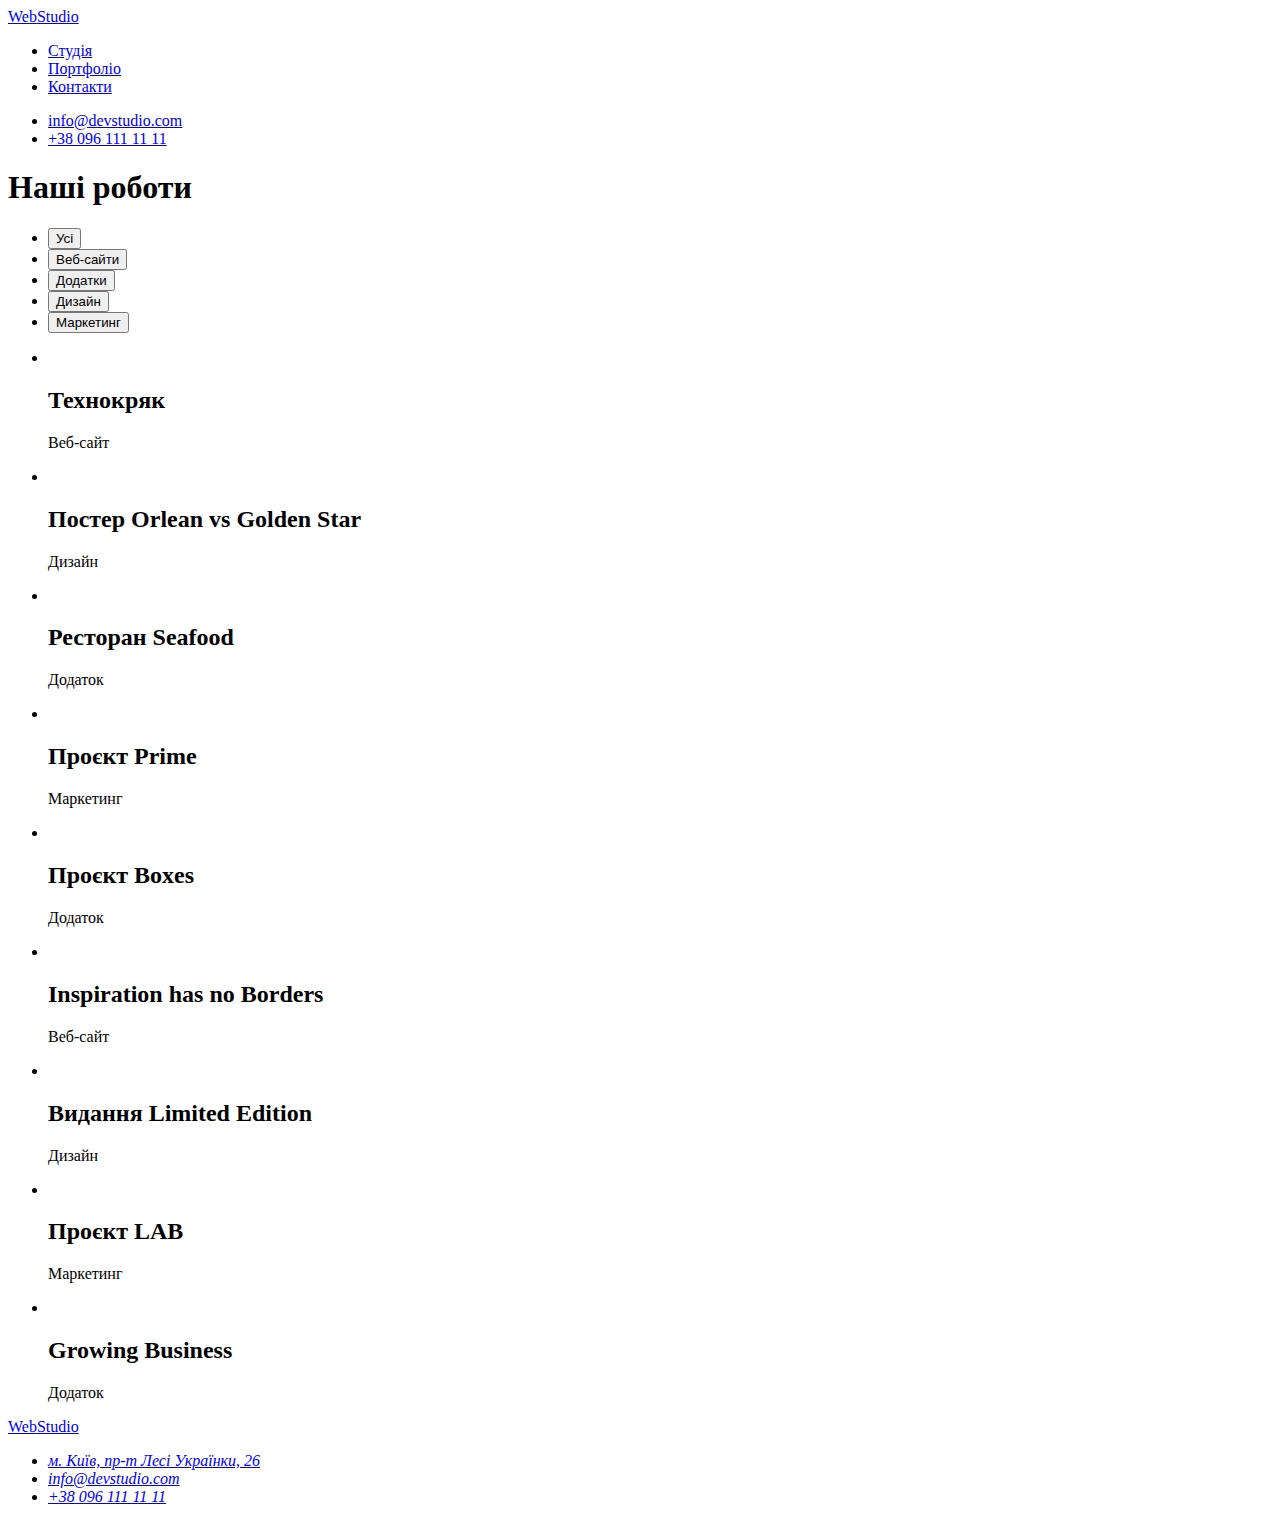
==== portfolio.html @ 21c14bce "вёрстка портфолио" ====
<!DOCTYPE html>
<html lang="en">
  <head>
    <meta charset="UTF-8" />
    <meta http-equiv="X-UA-Compatible" content="IE=edge" />
    <meta name="viewport" content="width=device-width, initial-scale=1.0" />
    <title>Document</title>
  </head>
  <body>
    <header>
      <nav>
        <a href="./index.html"><span lang="en">Web</span>Studio</a>
        <ul>
          <li><a href="./index.html">Студія</a></li>
          <li><a href="#">Портфоліо</a></li>
          <li><a href="#">Контакти</a></li>
        </ul>
      </nav>
      <ul>
        <li><a href="mailto:info@devstudio.com">info@devstudio.com</a></li>
        <li><a href="tel:+380961111111">+38 096 111 11 11</a></li>
      </ul>
    </header>
    <main>
      <section>
        <!--Скрити H1 за допомогою css-->
        <h1>Наші роботи</h1>
        <ul>
          <li><button type="button">Усі</button></li>
          <li><button type="button">Веб-сайти</button></li>
          <li><button type="button">Додатки</button></li>
          <li><button type="button">Дизайн</button></li>
          <li><button type="button">Маркетинг</button></li>
        </ul>
        <ul>
          <li>
            <img src="" alt="" />
            <h2>Технокряк</h2>
            <p>Веб-сайт</p>
          </li>
          <li>
            <img src="" alt="" />
            <h2>Постер <span lang="en">Orlean vs Golden Star</span></h2>
            <p>Дизайн</p>
          </li>
          <li>
            <img src="" alt="" />
            <h2>Ресторан <span lang="en">Seafood</span></h2>
            <p>Додаток</p>
          </li>
          <li>
            <img src="" alt="" />
            <h2>Проєкт <span lang="en">Prime</span></h2>
            <p>Маркетинг</p>
          </li>
          <li>
            <img src="" alt="" />
            <h2>Проєкт <span lang="en">Boxes</span></h2>
            <p>Додаток</p>
          </li>
          <li>
            <img src="" alt="" />
            <h2><span lang="en">Inspiration has no Borders</span></h2>
            <p>Веб-сайт</p>
          </li>
          <li>
            <img src="" alt="" />
            <h2>Видання <span lang="en">Limited Edition</span></h2>
            <p>Дизайн</p>
          </li>
          <li>
            <img src="" alt="" />
            <h2>Проєкт <span lang="en">LAB</span></h2>
            <p>Маркетинг</p>
          </li>
          <li>
            <img src="" alt="" />
            <h2><span lang="en">Growing Business</span></h2>
            <p>Додаток</p>
          </li>
        </ul>
      </section>
    </main>
    <footer>
      <a href="./index.html"><span>Web</span>Studio</a>
      <address>
        <ul>
          <li>
            <a
              href="https://goo.gl/maps/CPtrU1FHBa2aNyZL9"
              target="_blank"
              rel="noopener nofollow noreferrer"
              >м. Київ, пр-т Лесі Українки, 26</a
            >
          </li>
          <li><a href="mailto:info@devstudio.com">info@devstudio.com</a></li>
          <li><a href="tel:+380961111111">+38 096 111 11 11</a></li>
        </ul>
      </address>
    </footer>
  </body>
</html>
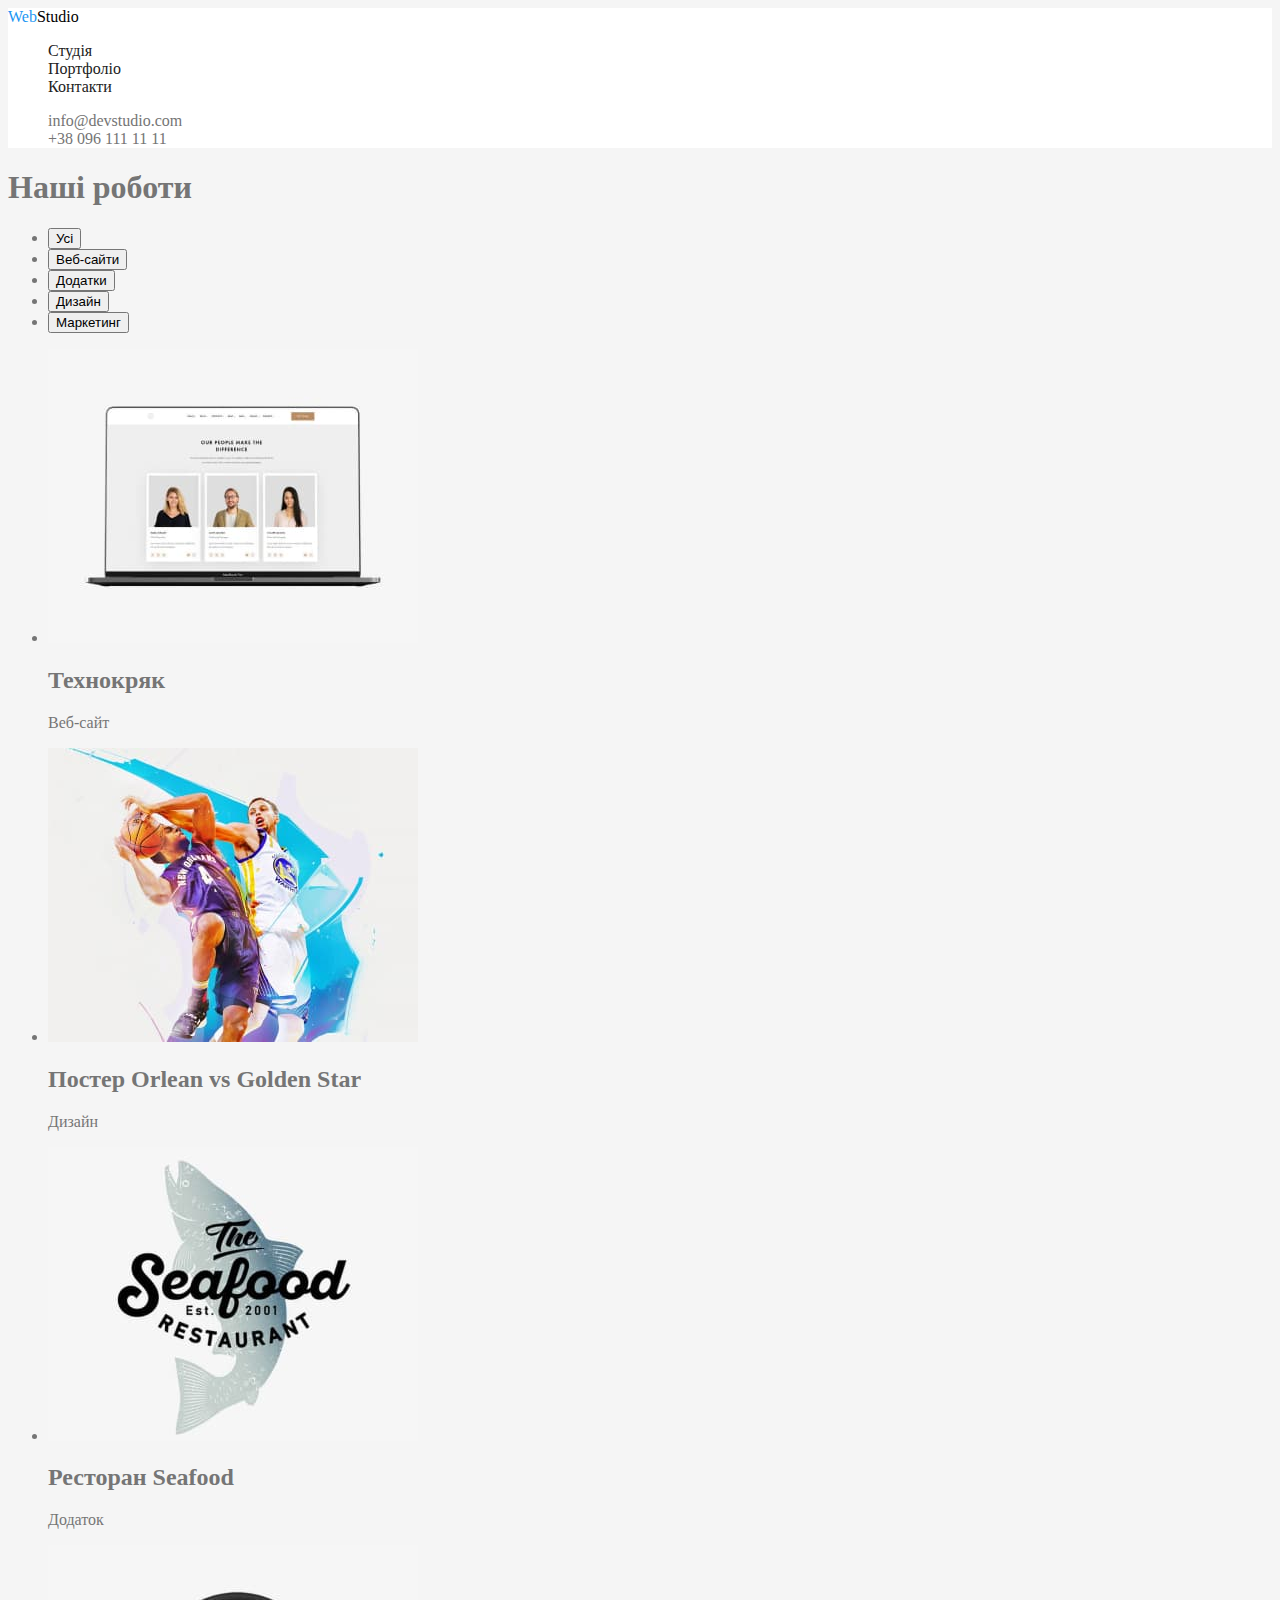
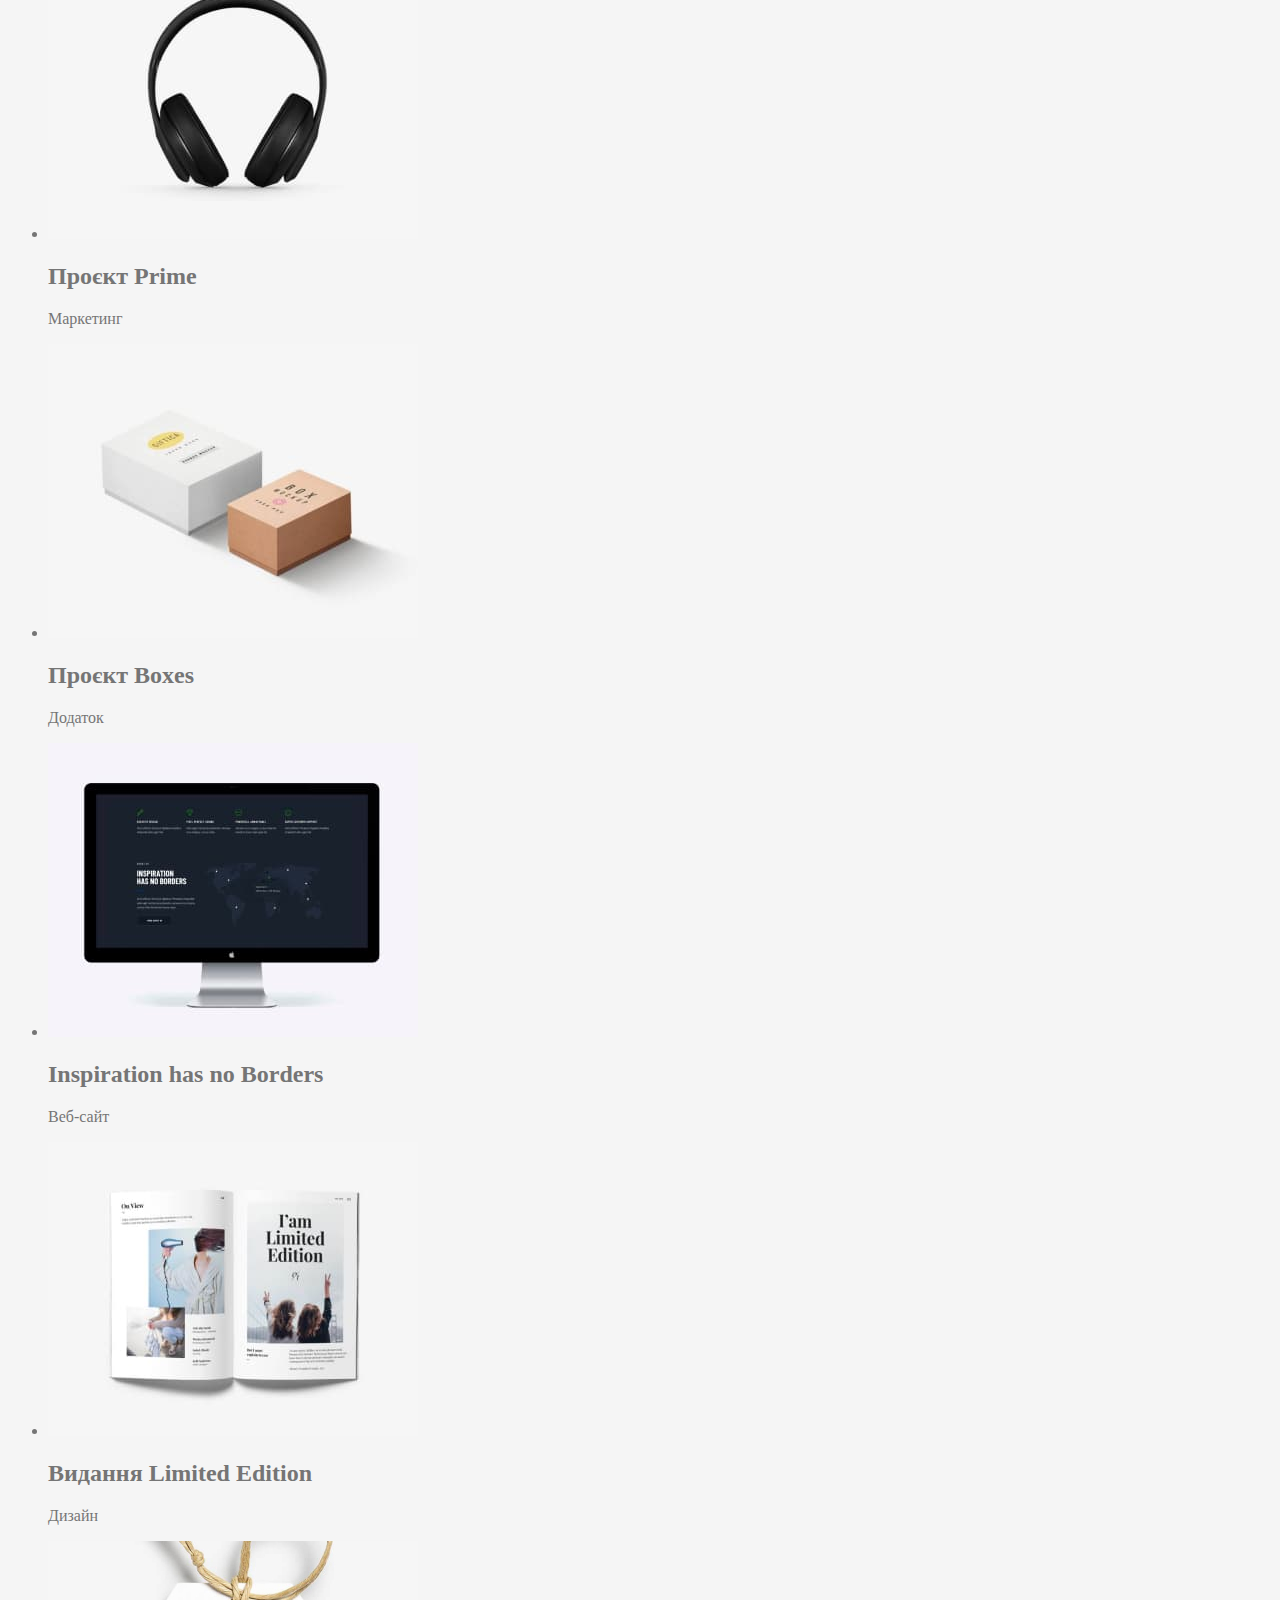
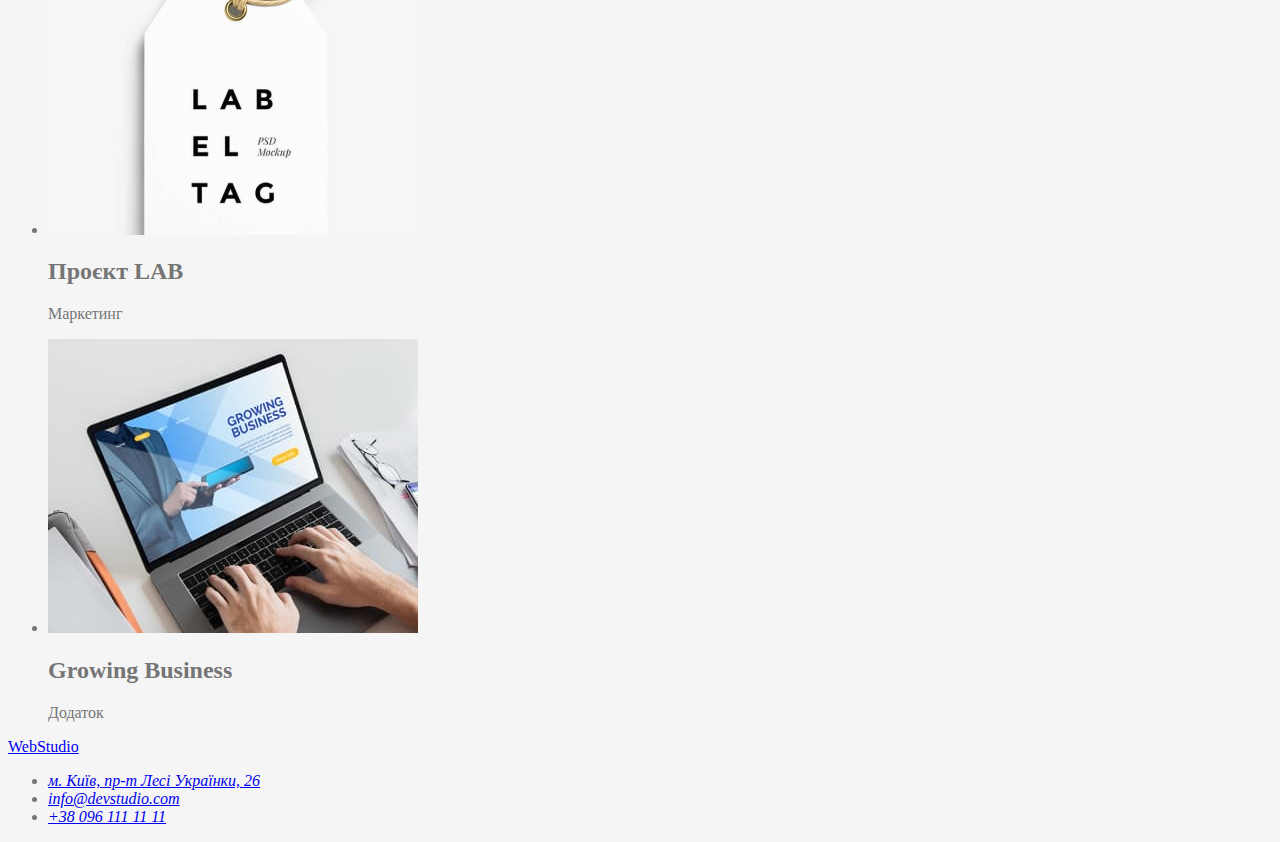
==== commit e4fca6ce: "добавление цвета в Header" ====
--- a/portfolio.html
+++ b/portfolio.html
@@ -4,19 +4,20 @@
     <meta charset="UTF-8" />
     <meta http-equiv="X-UA-Compatible" content="IE=edge" />
     <meta name="viewport" content="width=device-width, initial-scale=1.0" />
-    <title>Document</title>
+    <title>Portfolio</title>
+    <link rel="stylesheet" href="./css/styles.css" />
   </head>
   <body>
-    <header>
+    <header class="header-page">
       <nav>
-        <a href="./index.html"><span lang="en">Web</span>Studio</a>
-        <ul>
+        <a href="./index.html" class="logo"><span lang="en">Web</span>Studio</a>
+        <ul class="site-nav">
           <li><a href="./index.html">Студія</a></li>
           <li><a href="#">Портфоліо</a></li>
           <li><a href="#">Контакти</a></li>
         </ul>
       </nav>
-      <ul>
+      <ul class="contact">
         <li><a href="mailto:info@devstudio.com">info@devstudio.com</a></li>
         <li><a href="tel:+380961111111">+38 096 111 11 11</a></li>
       </ul>
@@ -34,47 +35,62 @@
         </ul>
         <ul>
           <li>
-            <img src="" alt="" />
+            <img
+              src="./images/laptop.jpg"
+              alt="Ноутбук з командою на екрані"
+              width="370"
+              height="294"
+            />
             <h2>Технокряк</h2>
             <p>Веб-сайт</p>
           </li>
           <li>
-            <img src="" alt="" />
+            <img
+              src="./images/basketball.jpg"
+              alt="два байскетболіста в стрибку"
+              width="370"
+              height="294"
+            />
             <h2>Постер <span lang="en">Orlean vs Golden Star</span></h2>
             <p>Дизайн</p>
           </li>
           <li>
-            <img src="" alt="" />
+            <img src="./images/fish.jpg" alt="логотип рибного ресторану" width="370" height="294" />
             <h2>Ресторан <span lang="en">Seafood</span></h2>
             <p>Додаток</p>
           </li>
           <li>
-            <img src="" alt="" />
+            <img src="./images/headphones.jpg" alt="навушники" width="370" height="294" />
             <h2>Проєкт <span lang="en">Prime</span></h2>
             <p>Маркетинг</p>
           </li>
           <li>
-            <img src="" alt="" />
+            <img src="./images/box.jpg" alt="дві коробки" width="370" height="294" />
             <h2>Проєкт <span lang="en">Boxes</span></h2>
             <p>Додаток</p>
           </li>
           <li>
-            <img src="" alt="" />
+            <img src="./images/monitor.jpg" alt="монітор з відкритим проектом" />
             <h2><span lang="en">Inspiration has no Borders</span></h2>
             <p>Веб-сайт</p>
           </li>
           <li>
-            <img src="" alt="" />
+            <img src="./images/magazine.jpg" alt="журнал" width="370" height="294" />
             <h2>Видання <span lang="en">Limited Edition</span></h2>
             <p>Дизайн</p>
           </li>
           <li>
-            <img src="" alt="" />
+            <img src="./images/tag.jpg" alt="етикетка" width="370" height="294" />
             <h2>Проєкт <span lang="en">LAB</span></h2>
             <p>Маркетинг</p>
           </li>
           <li>
-            <img src="" alt="" />
+            <img
+              src="./images/hand.jpg"
+              alt="дві руки на клавіатурі ноутбука"
+              width="370"
+              height="294"
+            />
             <h2><span lang="en">Growing Business</span></h2>
             <p>Додаток</p>
           </li>
--- a/css/styles.css
+++ b/css/styles.css
@@ -0,0 +1,55 @@
+:root {
+    --primary-text-color: #757575;
+    --title-text-color: #212121;
+    --adress-text-color: rgba(255, 255, 255, 0.6);
+    --accent-color: #2196F3;
+    --white-color: #FFFFFF;
+    --primary-bgr-color: #F5F5F5;
+    --dark-bgr-color: #2F303A;
+    --ligth-brg-color: #F5F4FA;
+    --logo-text: #000000;
+}
+
+body{
+    color: var(--primary-text-color);
+
+    background-color: var(--primary-bgr-color);
+  
+}
+
+/*Header*/
+
+.header-page {
+    
+    background-color: var(--white-color);
+    
+}
+
+.logo{
+    color: var(--logo-text);
+    text-decoration: none;
+}
+
+.logo>span{
+    color: var(--accent-color);
+}
+
+.site-nav>li, .contact>li {
+    list-style-type: none;
+}
+.site-nav a {
+    text-decoration: none;
+    color: var(--title-text-color);
+}
+
+.contact a{
+    text-decoration: none;
+    color: var(--primary-text-color);
+}
+
+.site-nav a:hover,
+.site-nav a:focus,
+.contact a:hover,
+.contact a:focus {
+    color: var(--accent-color);
+}
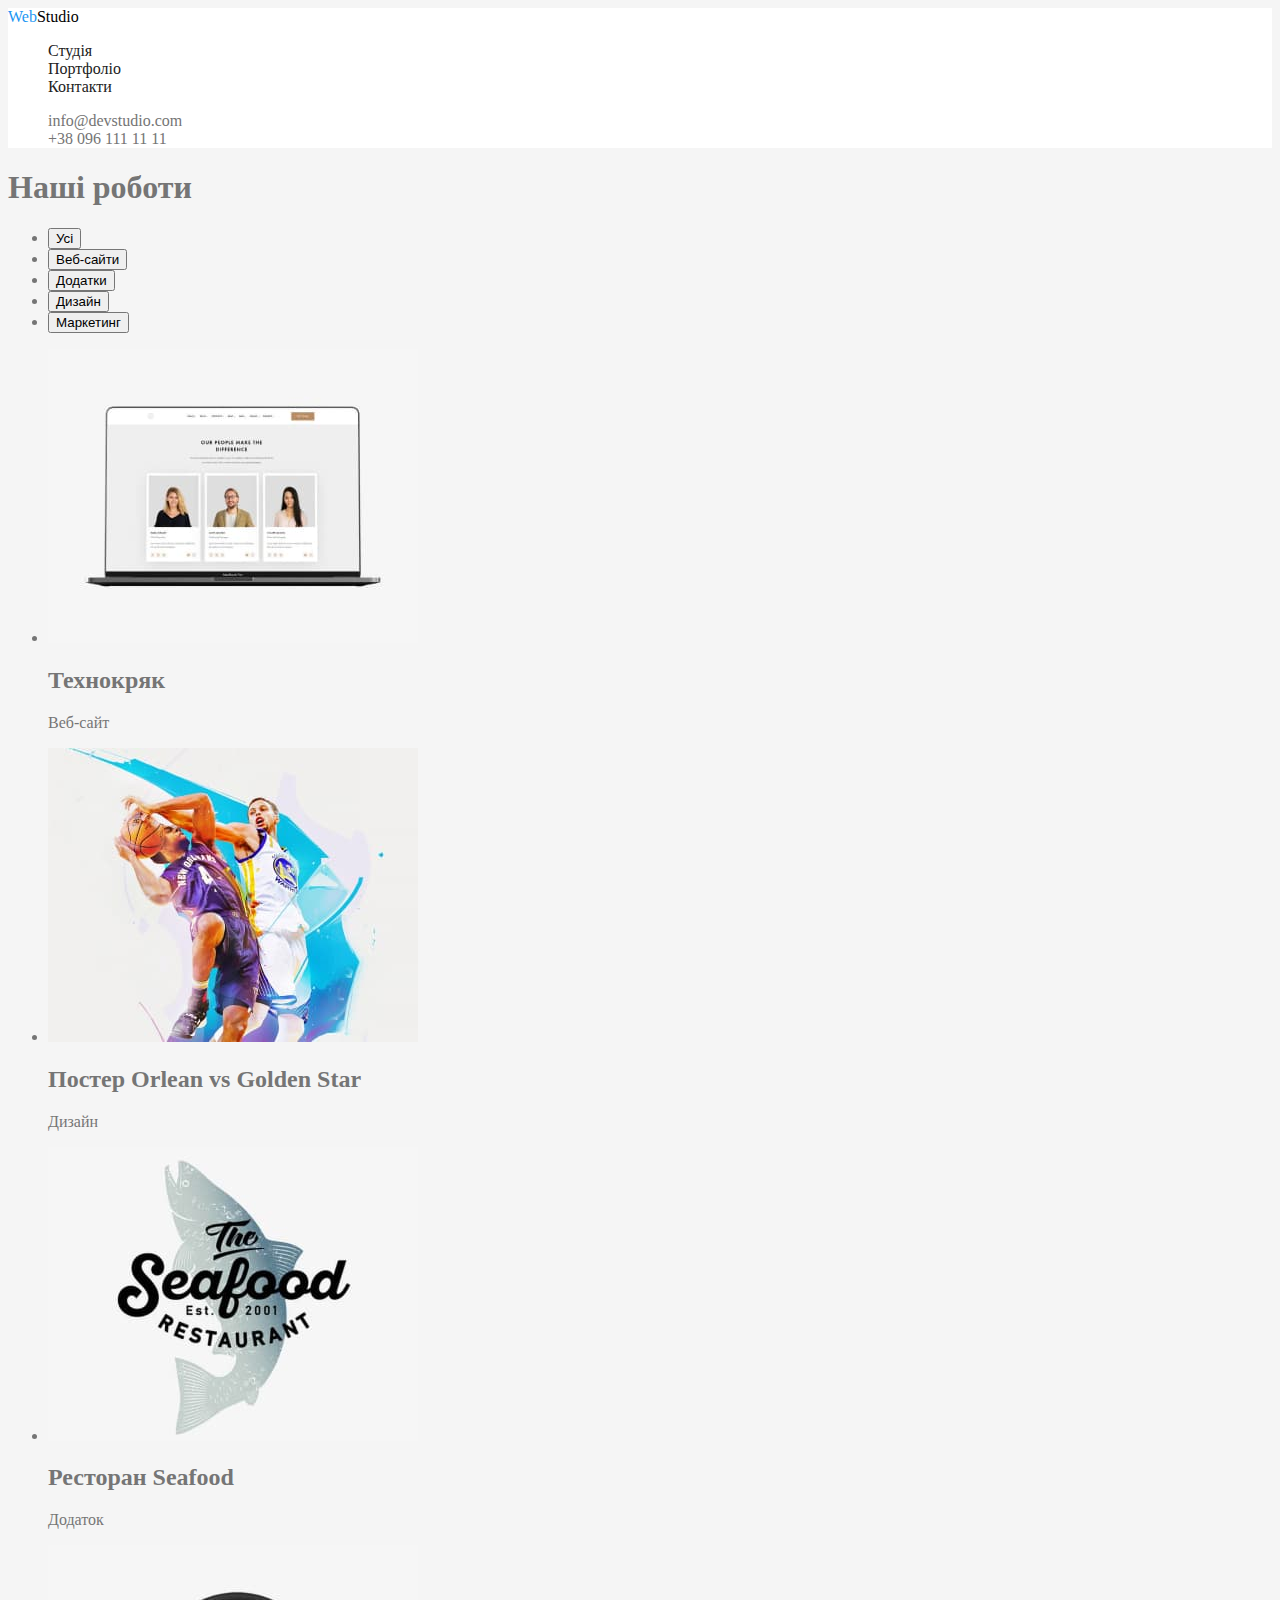
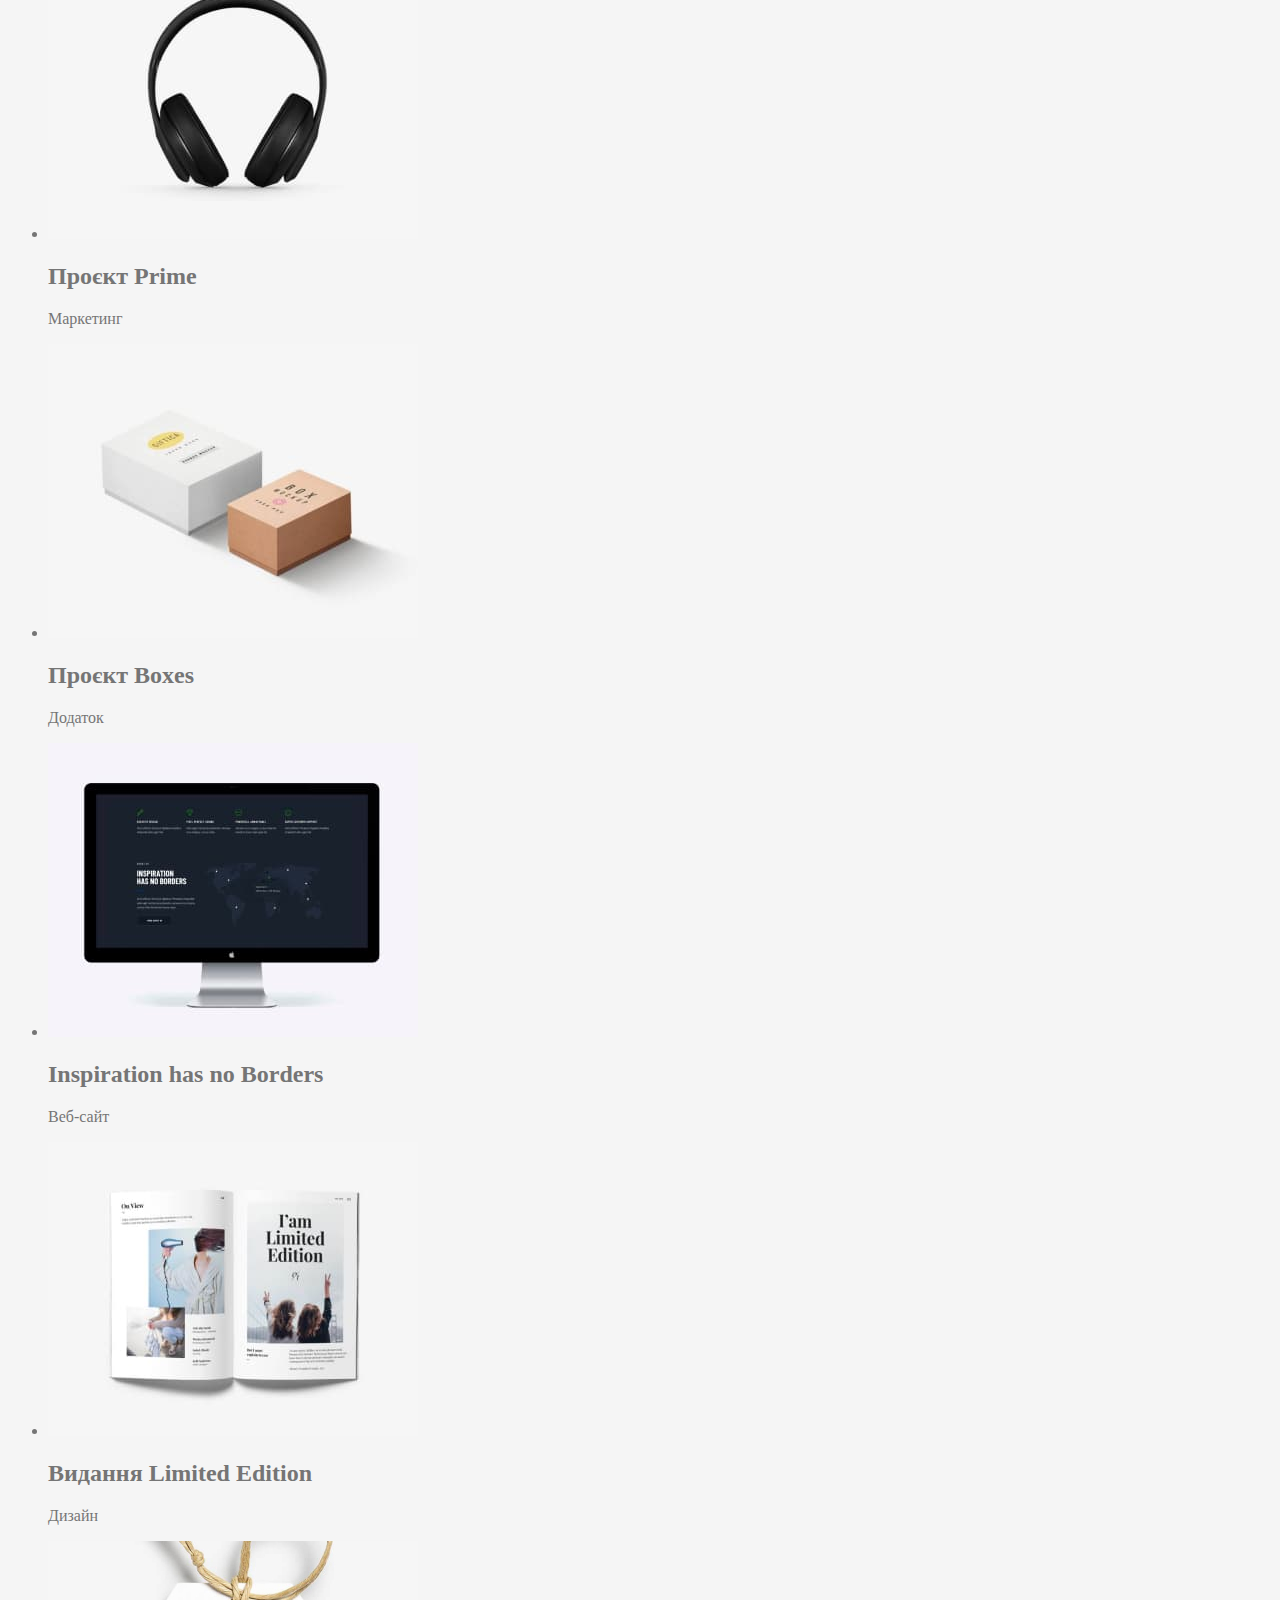
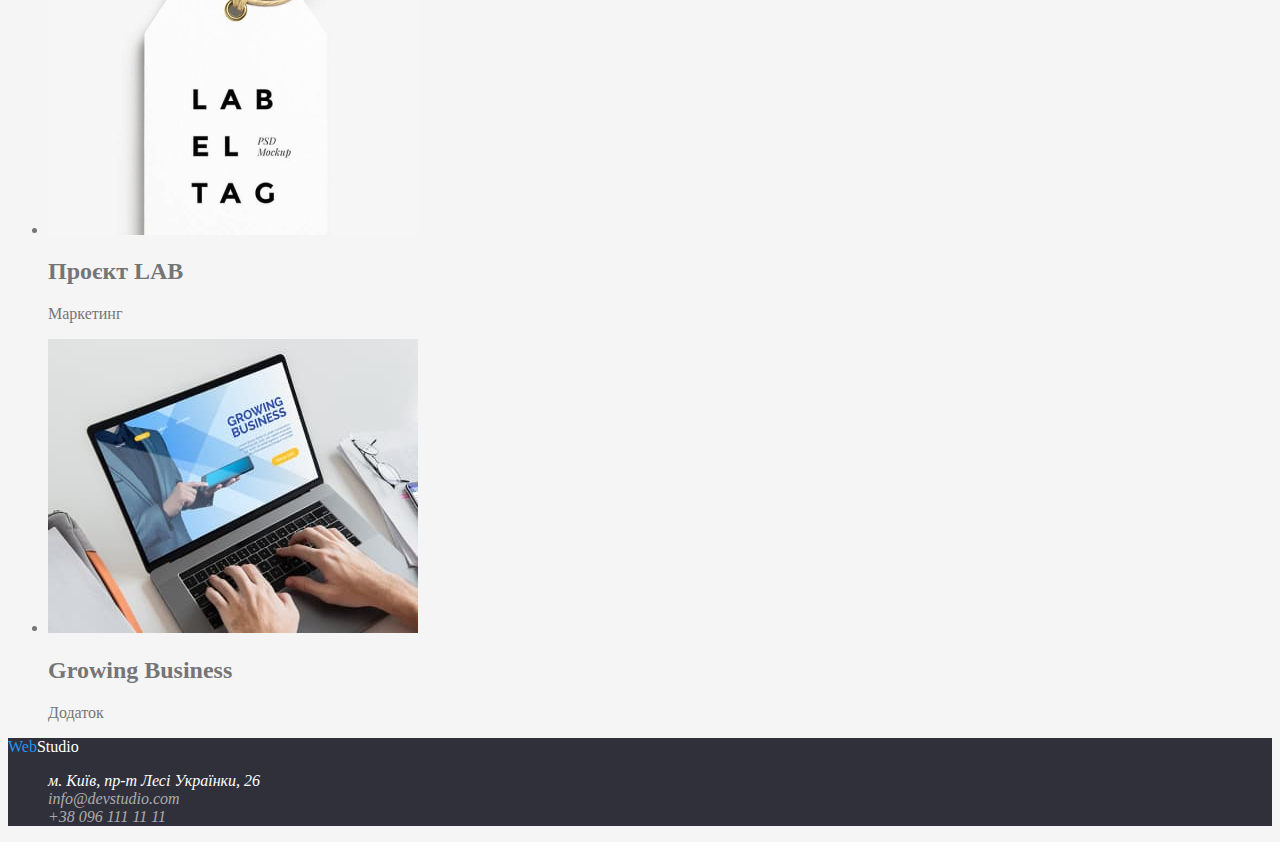
==== commit 643f6089: "додаємо колір в footer" ====
--- a/portfolio.html
+++ b/portfolio.html
@@ -97,11 +97,11 @@
         </ul>
       </section>
     </main>
-    <footer>
-      <a href="./index.html"><span>Web</span>Studio</a>
+    <footer class="footer-page">
+      <a href="./index.html" class="logo"><span>Web</span>Studio</a>
       <address>
         <ul>
-          <li>
+          <li class="link-adress">
             <a
               href="https://goo.gl/maps/CPtrU1FHBa2aNyZL9"
               target="_blank"
@@ -109,8 +109,8 @@
               >м. Київ, пр-т Лесі Українки, 26</a
             >
           </li>
-          <li><a href="mailto:info@devstudio.com">info@devstudio.com</a></li>
-          <li><a href="tel:+380961111111">+38 096 111 11 11</a></li>
+          <li class="link-contact"><a href="mailto:info@devstudio.com">info@devstudio.com</a></li>
+          <li class="link-contact"><a href="tel:+380961111111">+38 096 111 11 11</a></li>
         </ul>
       </address>
     </footer>
--- a/css/styles.css
+++ b/css/styles.css
@@ -53,3 +53,36 @@
 .contact a:focus {
     color: var(--accent-color);
 }
+
+.footer-page{
+    background-color: var(--dark-bgr-color);
+}
+
+.footer-page>a{
+    color: var(--white-color);
+}
+
+.link-adress>a{
+    color: var(--white-color);
+}
+
+.link-contact>a{
+    color: var(--adress-text-color);
+}
+
+.link-adress , .link-contact {
+    list-style-type: none;
+}
+
+.link-adress>a, .link-contact>a{
+    text-decoration: none;
+}
+
+.link-adress>a:hover, .link-adress>a:focus,
+.link-contact>a:hover,
+.link-contact>a:focus {
+    color: var(--accent-color);
+}
+
+
+
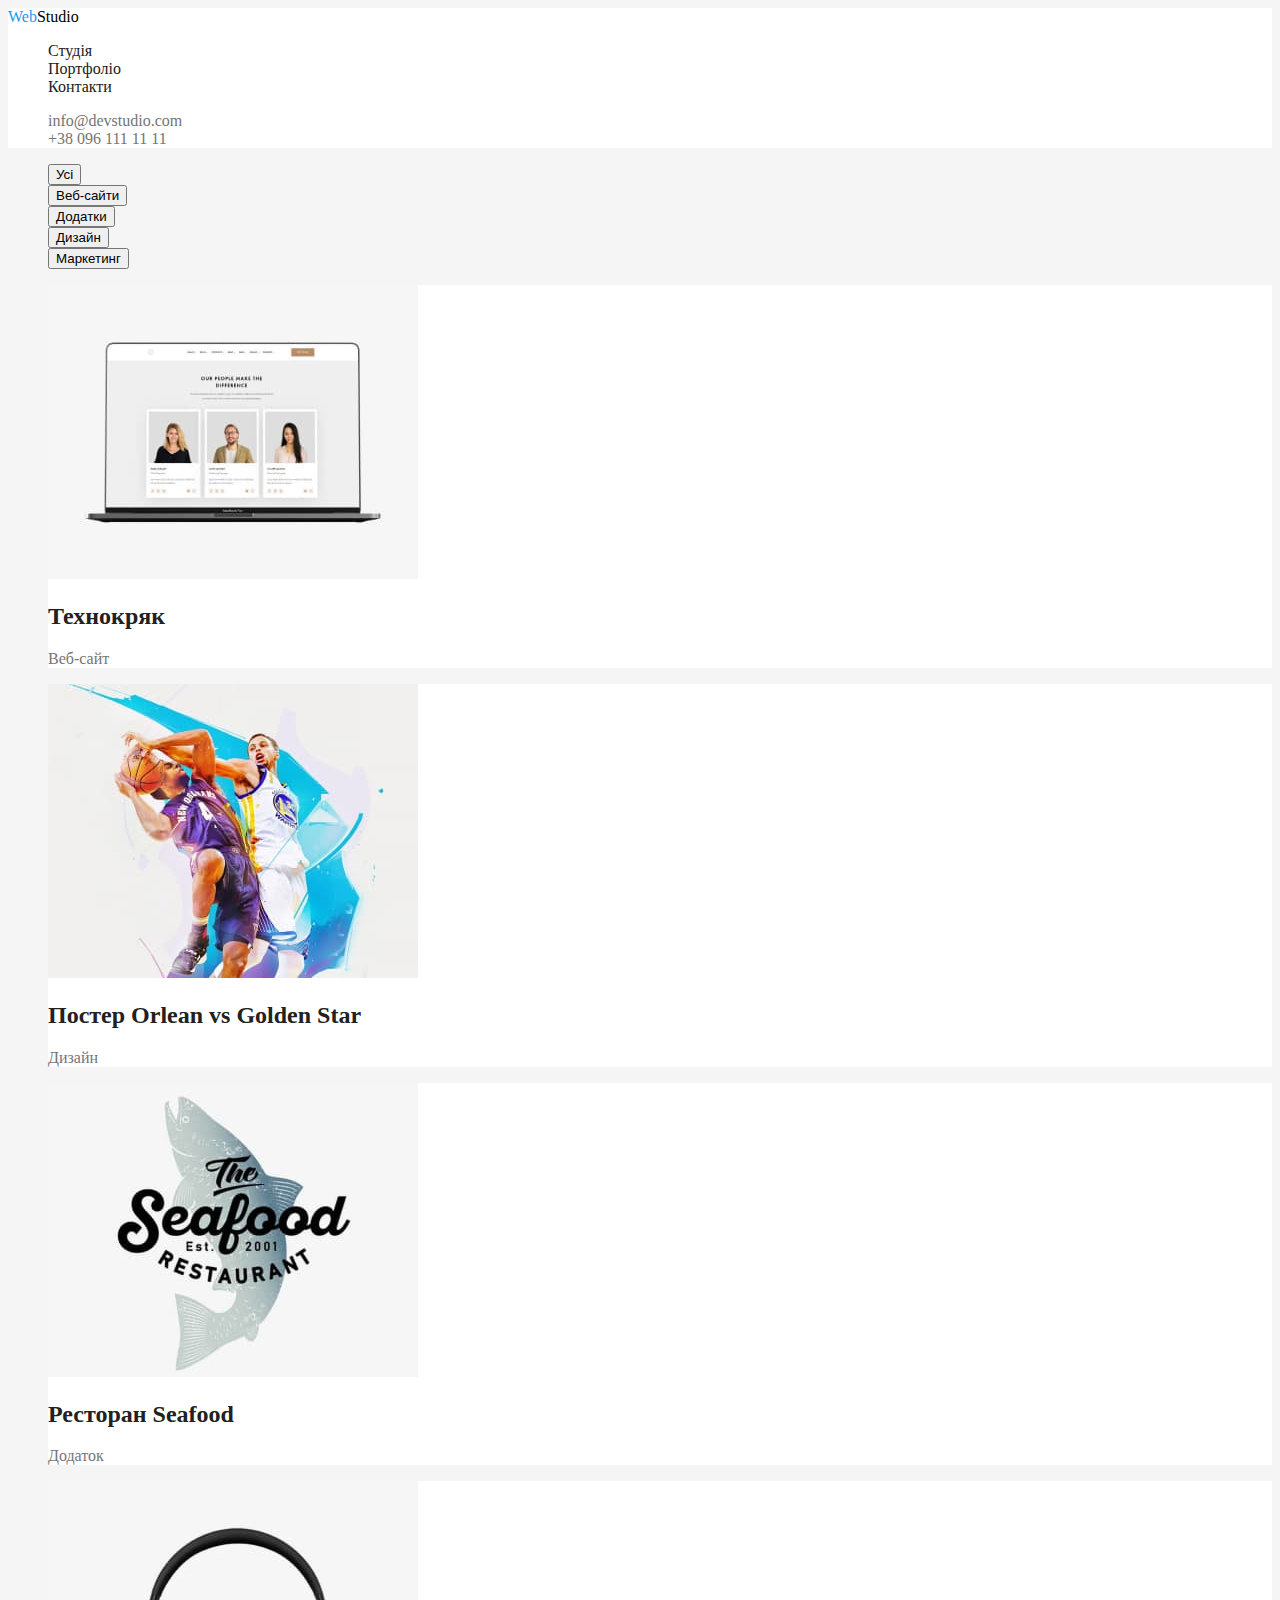
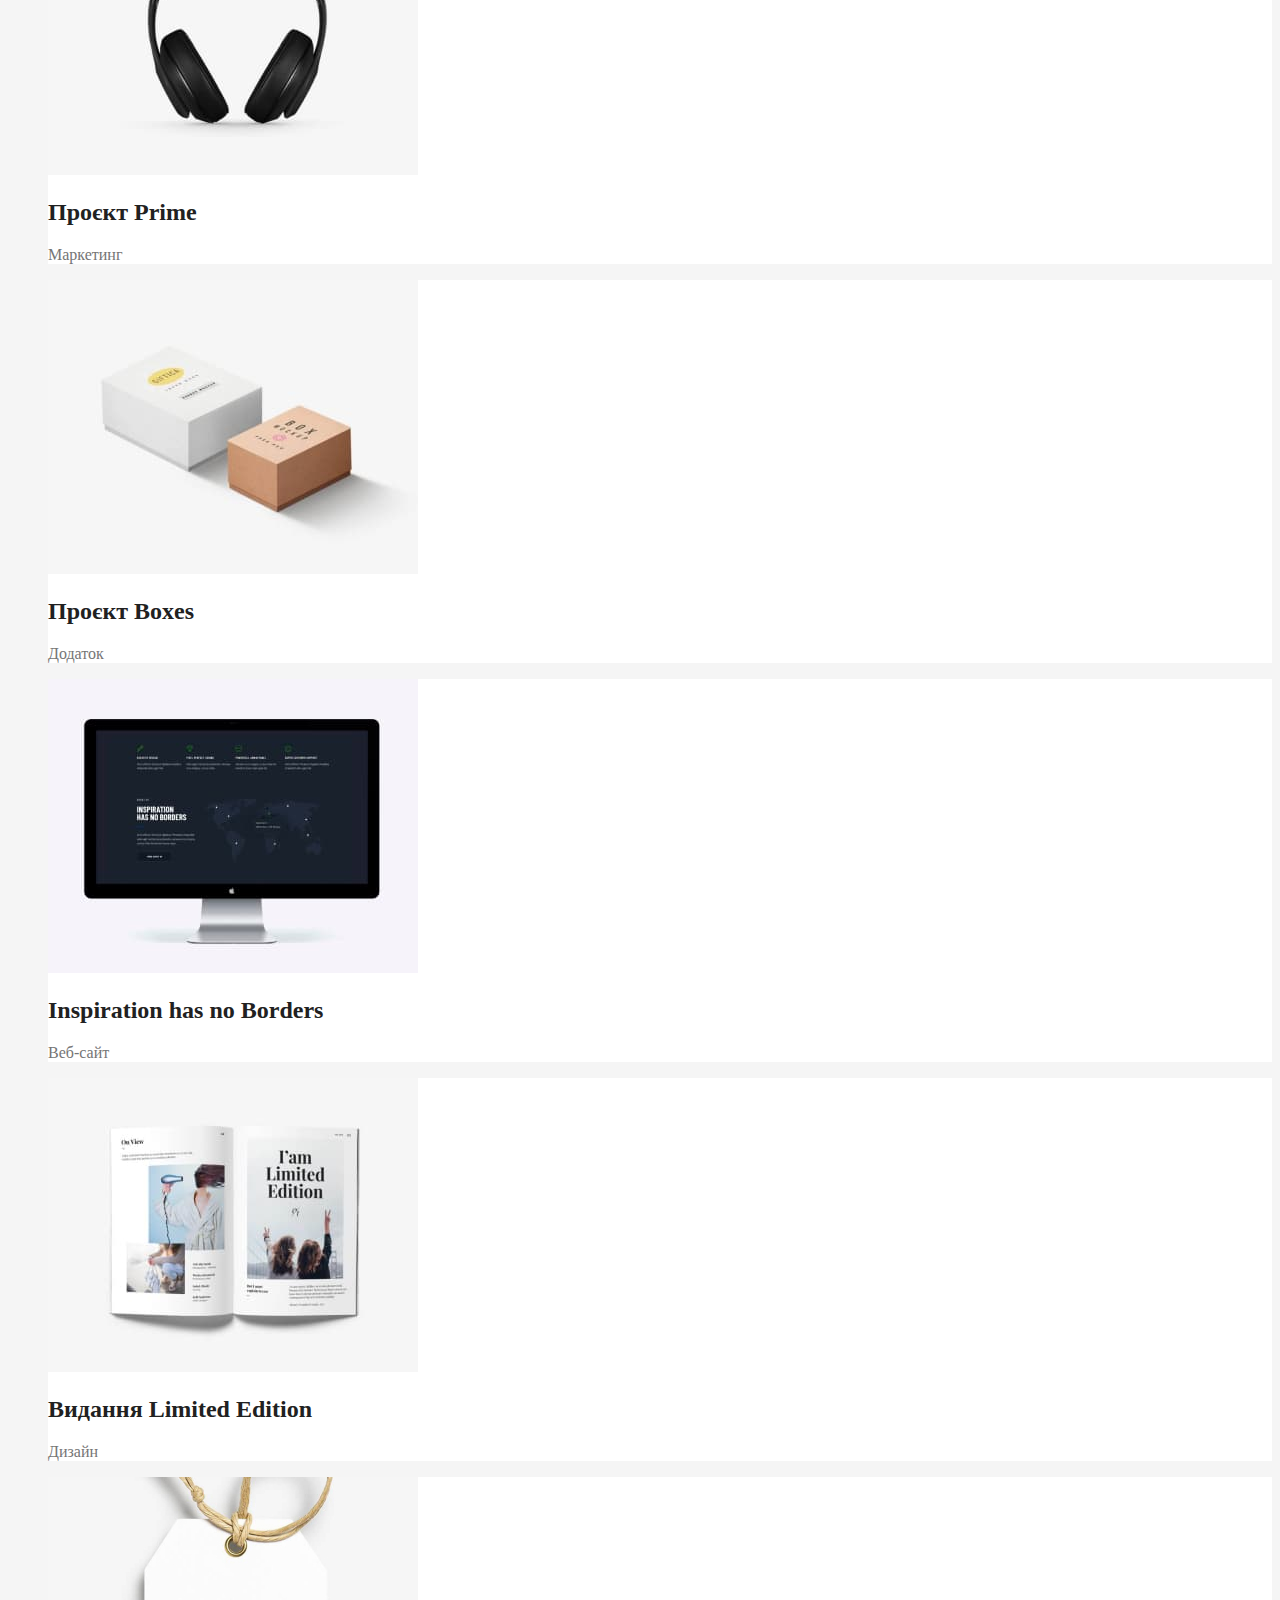
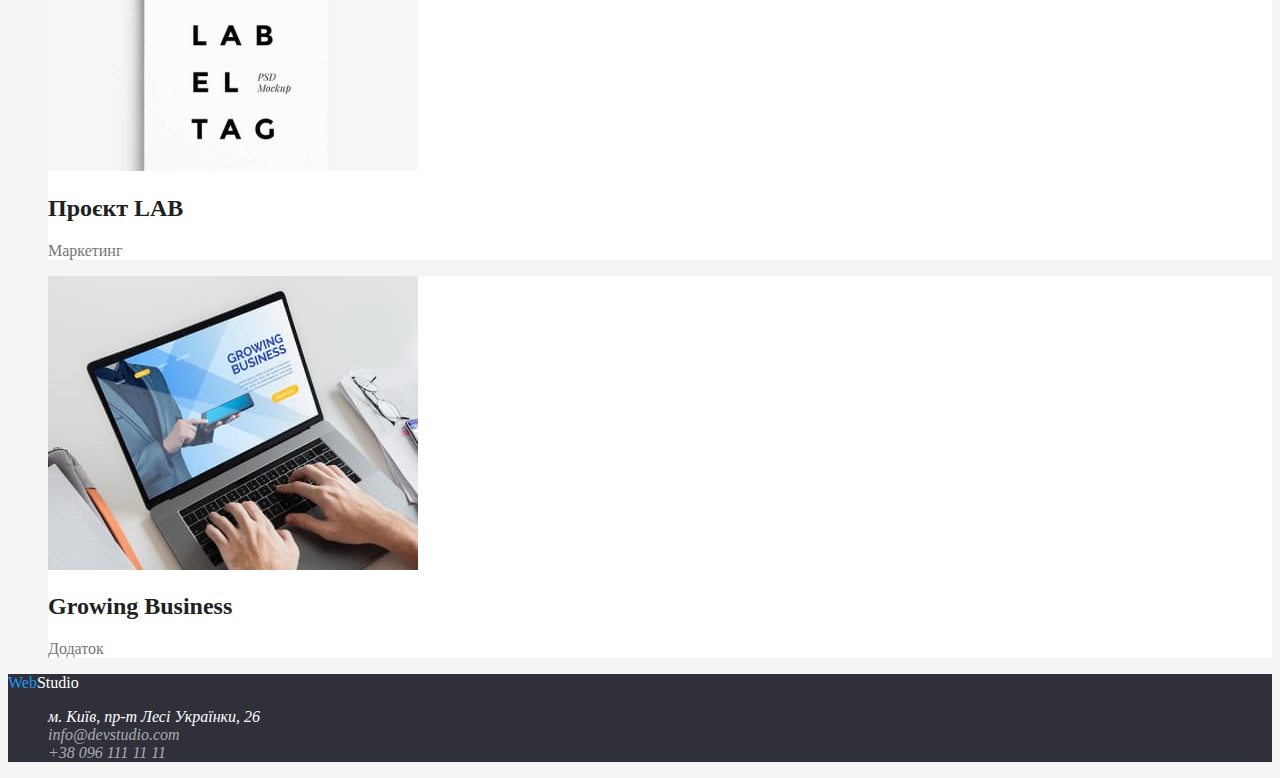
==== commit a0e7cc31: "добавление цветов" ====
--- a/portfolio.html
+++ b/portfolio.html
@@ -23,76 +23,98 @@
       </ul>
     </header>
     <main>
-      <section>
-        <!--Скрити H1 за допомогою css-->
-        <h1>Наші роботи</h1>
-        <ul>
-          <li><button type="button">Усі</button></li>
-          <li><button type="button">Веб-сайти</button></li>
-          <li><button type="button">Додатки</button></li>
-          <li><button type="button">Дизайн</button></li>
-          <li><button type="button">Маркетинг</button></li>
+      <section class="portfolio-section">
+        <h1 class="visually-hidden">Наші роботи</h1>
+        <ul class="portfolio-button-list">
+          <li><button type="button" class="portfolio-button">Усі</button></li>
+          <li><button type="button" class="portfolio-button">Веб-сайти</button></li>
+          <li><button type="button" class="portfolio-button">Додатки</button></li>
+          <li><button type="button" class="portfolio-button">Дизайн</button></li>
+          <li><button type="button" class="portfolio-button">Маркетинг</button></li>
         </ul>
         <ul>
-          <li>
-            <img
-              src="./images/laptop.jpg"
-              alt="Ноутбук з командою на екрані"
-              width="370"
-              height="294"
-            />
-            <h2>Технокряк</h2>
-            <p>Веб-сайт</p>
+          <li class="portfolio-list">
+            <a href="#" class="portfolio-link">
+              <img
+                src="./images/laptop.jpg"
+                alt="Ноутбук з командою на екрані"
+                width="370"
+                height="294"
+              />
+              <h2>Технокряк</h2>
+              <p>Веб-сайт</p>
+            </a>
           </li>
-          <li>
-            <img
-              src="./images/basketball.jpg"
-              alt="два байскетболіста в стрибку"
-              width="370"
-              height="294"
-            />
-            <h2>Постер <span lang="en">Orlean vs Golden Star</span></h2>
-            <p>Дизайн</p>
+          <li class="portfolio-list">
+            <a href="#" class="portfolio-link">
+              <img
+                src="./images/basketball.jpg"
+                alt="два байскетболіста в стрибку"
+                width="370"
+                height="294"
+              />
+              <h2>Постер <span lang="en">Orlean vs Golden Star</span></h2>
+              <p>Дизайн</p>
+            </a>
           </li>
-          <li>
-            <img src="./images/fish.jpg" alt="логотип рибного ресторану" width="370" height="294" />
-            <h2>Ресторан <span lang="en">Seafood</span></h2>
-            <p>Додаток</p>
+          <li class="portfolio-list">
+            <a href="#" class="portfolio-link">
+              <img
+                src="./images/fish.jpg"
+                alt="логотип рибного ресторану"
+                width="370"
+                height="294"
+              />
+              <h2>Ресторан <span lang="en">Seafood</span></h2>
+              <p>Додаток</p>
+            </a>
           </li>
-          <li>
-            <img src="./images/headphones.jpg" alt="навушники" width="370" height="294" />
-            <h2>Проєкт <span lang="en">Prime</span></h2>
-            <p>Маркетинг</p>
+          <li class="portfolio-list">
+            <a href="#" class="portfolio-link">
+              <img src="./images/headphones.jpg" alt="навушники" width="370" height="294" />
+              <h2>Проєкт <span lang="en">Prime</span></h2>
+              <p>Маркетинг</p>
+            </a>
           </li>
-          <li>
-            <img src="./images/box.jpg" alt="дві коробки" width="370" height="294" />
-            <h2>Проєкт <span lang="en">Boxes</span></h2>
-            <p>Додаток</p>
+          <li class="portfolio-list">
+            <a href="#" class="portfolio-link">
+              <img src="./images/box.jpg" alt="дві коробки" width="370" height="294" />
+              <h2>Проєкт <span lang="en">Boxes</span></h2>
+              <p>Додаток</p>
+            </a>
           </li>
-          <li>
-            <img src="./images/monitor.jpg" alt="монітор з відкритим проектом" />
-            <h2><span lang="en">Inspiration has no Borders</span></h2>
-            <p>Веб-сайт</p>
+          <li class="portfolio-list">
+            <a href="#" class="portfolio-link">
+              <img src="./images/monitor.jpg" alt="монітор з відкритим проектом" />
+              <h2><span lang="en">Inspiration has no Borders</span></h2>
+              <p>Веб-сайт</p>
+            </a>
           </li>
-          <li>
-            <img src="./images/magazine.jpg" alt="журнал" width="370" height="294" />
-            <h2>Видання <span lang="en">Limited Edition</span></h2>
-            <p>Дизайн</p>
+          <li class="portfolio-list">
+            <a href="#" class="portfolio-link">
+              <img src="./images/magazine.jpg" alt="журнал" width="370" height="294" />
+              <h2>Видання <span lang="en">Limited Edition</span></h2>
+              <p>Дизайн</p>
+            </a>
           </li>
-          <li>
-            <img src="./images/tag.jpg" alt="етикетка" width="370" height="294" />
-            <h2>Проєкт <span lang="en">LAB</span></h2>
-            <p>Маркетинг</p>
+          <li class="portfolio-list">
+            <a href="#" class="portfolio-link">
+              <img src="./images/tag.jpg" alt="етикетка" width="370" height="294" />
+              <h2>Проєкт <span lang="en">LAB</span></h2>
+              <p>Маркетинг</p>
+            </a>
           </li>
-          <li>
-            <img
-              src="./images/hand.jpg"
-              alt="дві руки на клавіатурі ноутбука"
-              width="370"
-              height="294"
-            />
-            <h2><span lang="en">Growing Business</span></h2>
-            <p>Додаток</p>
+          <li class="portfolio-list">
+            <a href="#" class="portfolio-link">
+              <img
+                src="./images/hand.jpg"
+                alt="дві руки на клавіатурі ноутбука"
+                width="370"
+                height="294"
+              />
+              <h2><span lang="en">Growing Business</span></h2>
+              <p>Додаток</p>
+            </a>
           </li>
         </ul>
       </section>
--- a/css/styles.css
+++ b/css/styles.css
@@ -17,6 +17,23 @@
   
 }
 
+.visually-hidden {
+    position: absolute;
+    white-space: nowrap;
+    width: 1px;
+    height: 1px;
+    overflow: hidden;
+    border: 0;
+    padding: 0;
+    clip: rect(0 0 0 0);
+    clip-path: inset(50%);
+    margin: -1px;
+}
+
+h1, h2, h3{
+    color: var(--title-text-color);
+}
+
 /*Header*/
 
 .header-page {
@@ -34,10 +51,12 @@
     color: var(--accent-color);
 }
 
-.site-nav>li, .contact>li {
+.site-nav,
+.contact, .advanteg-list, .project-list, .team-list,  .portfolio-list, .portfolio-button-list {
     list-style-type: none;
 }
-.site-nav a {
+
+.site-nav a, .portfolio-link {
     text-decoration: none;
     color: var(--title-text-color);
 }
@@ -53,6 +72,44 @@
 .contact a:focus {
     color: var(--accent-color);
 }
+/*section Hero*/
+
+.hero-section{
+    background-color: var(--dark-bgr-color);
+}
+
+.hero-title{
+    color: var(--white-color);
+}
+
+.hero-button{
+
+}
+
+/*Section Наші переваги*/
+
+/*Section Чим ми займаємося*/
+
+/*Section Наша команда*/
+
+.team-section{
+    background-color: var(--ligth-brg-color);
+}
+
+.team-list{
+    background-color: var(--white-color);
+}
+
+/*Страница портфоліо*/
+
+.portfolio-list{
+    background-color: var(--white-color);
+}
+
+.portfolio-link{
+    color: var(--primary-text-color);
+}
+/*footer*/
 
 .footer-page{
     background-color: var(--dark-bgr-color);
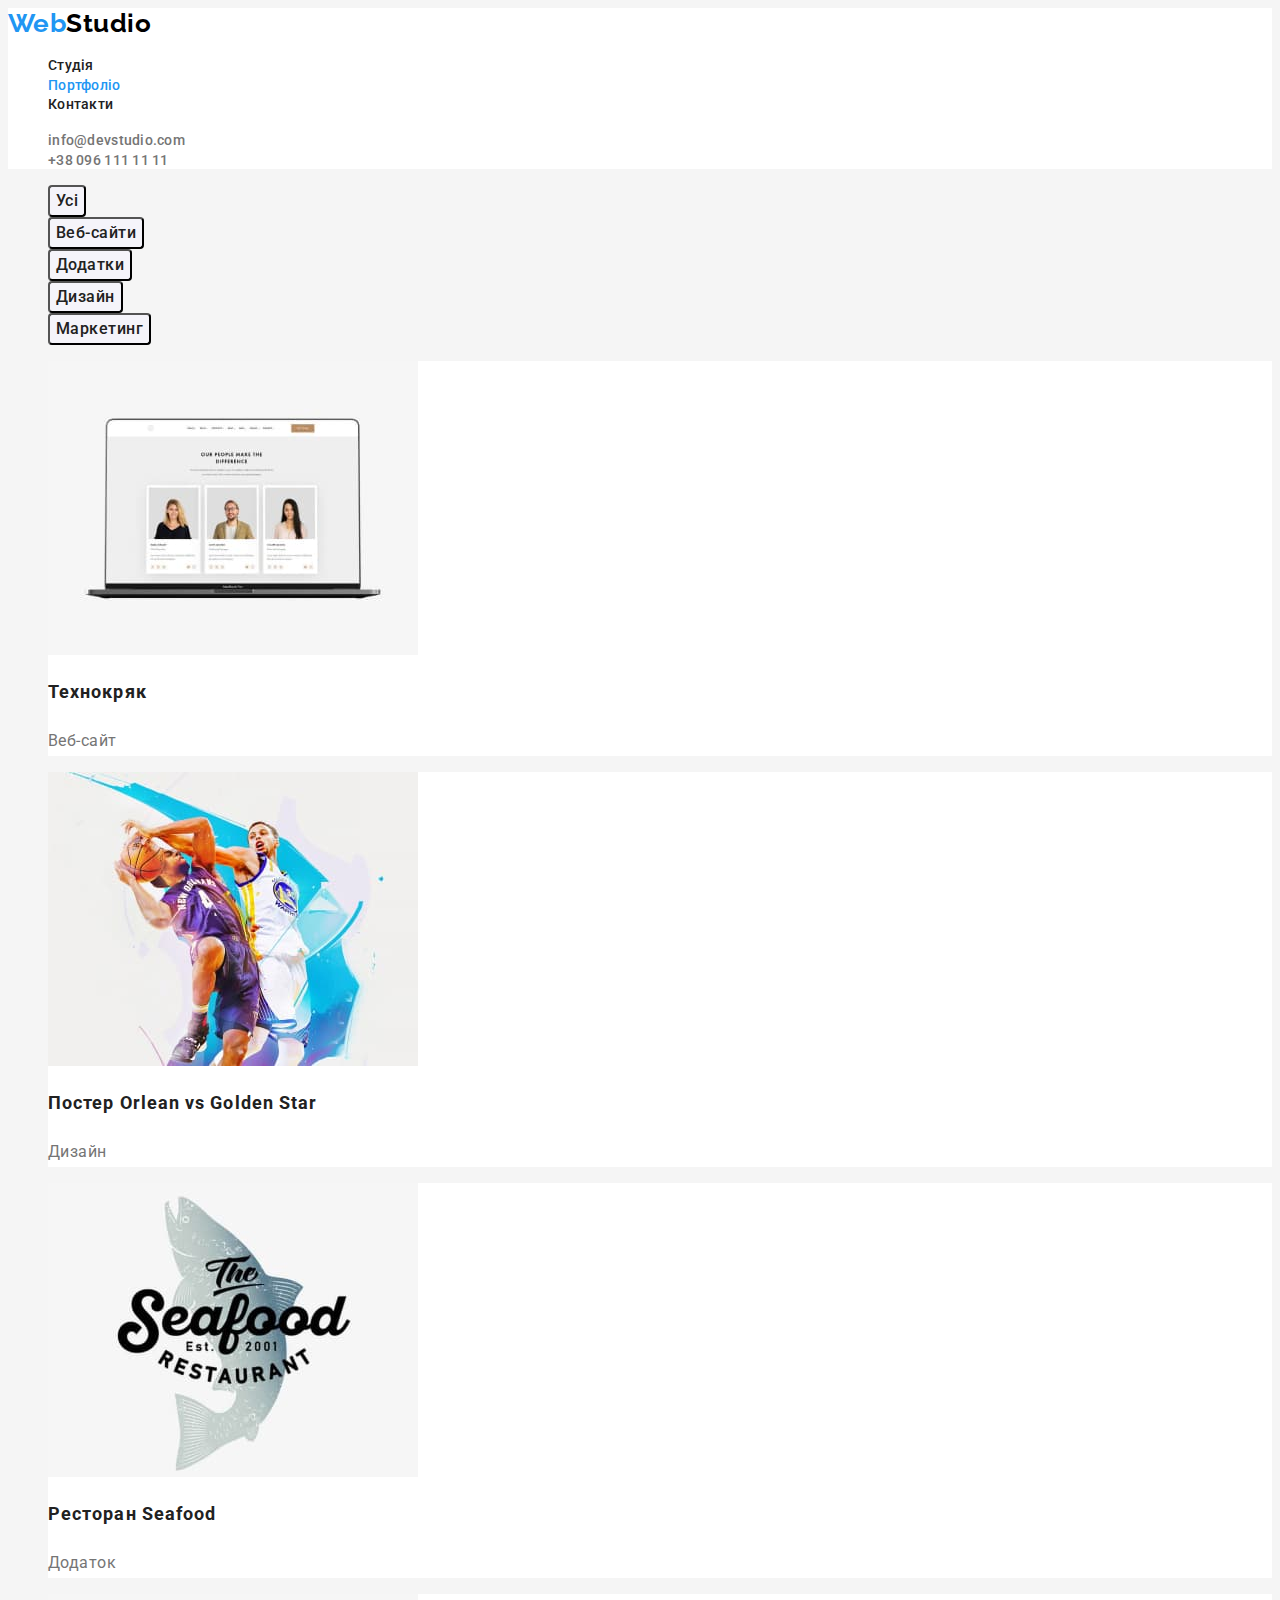
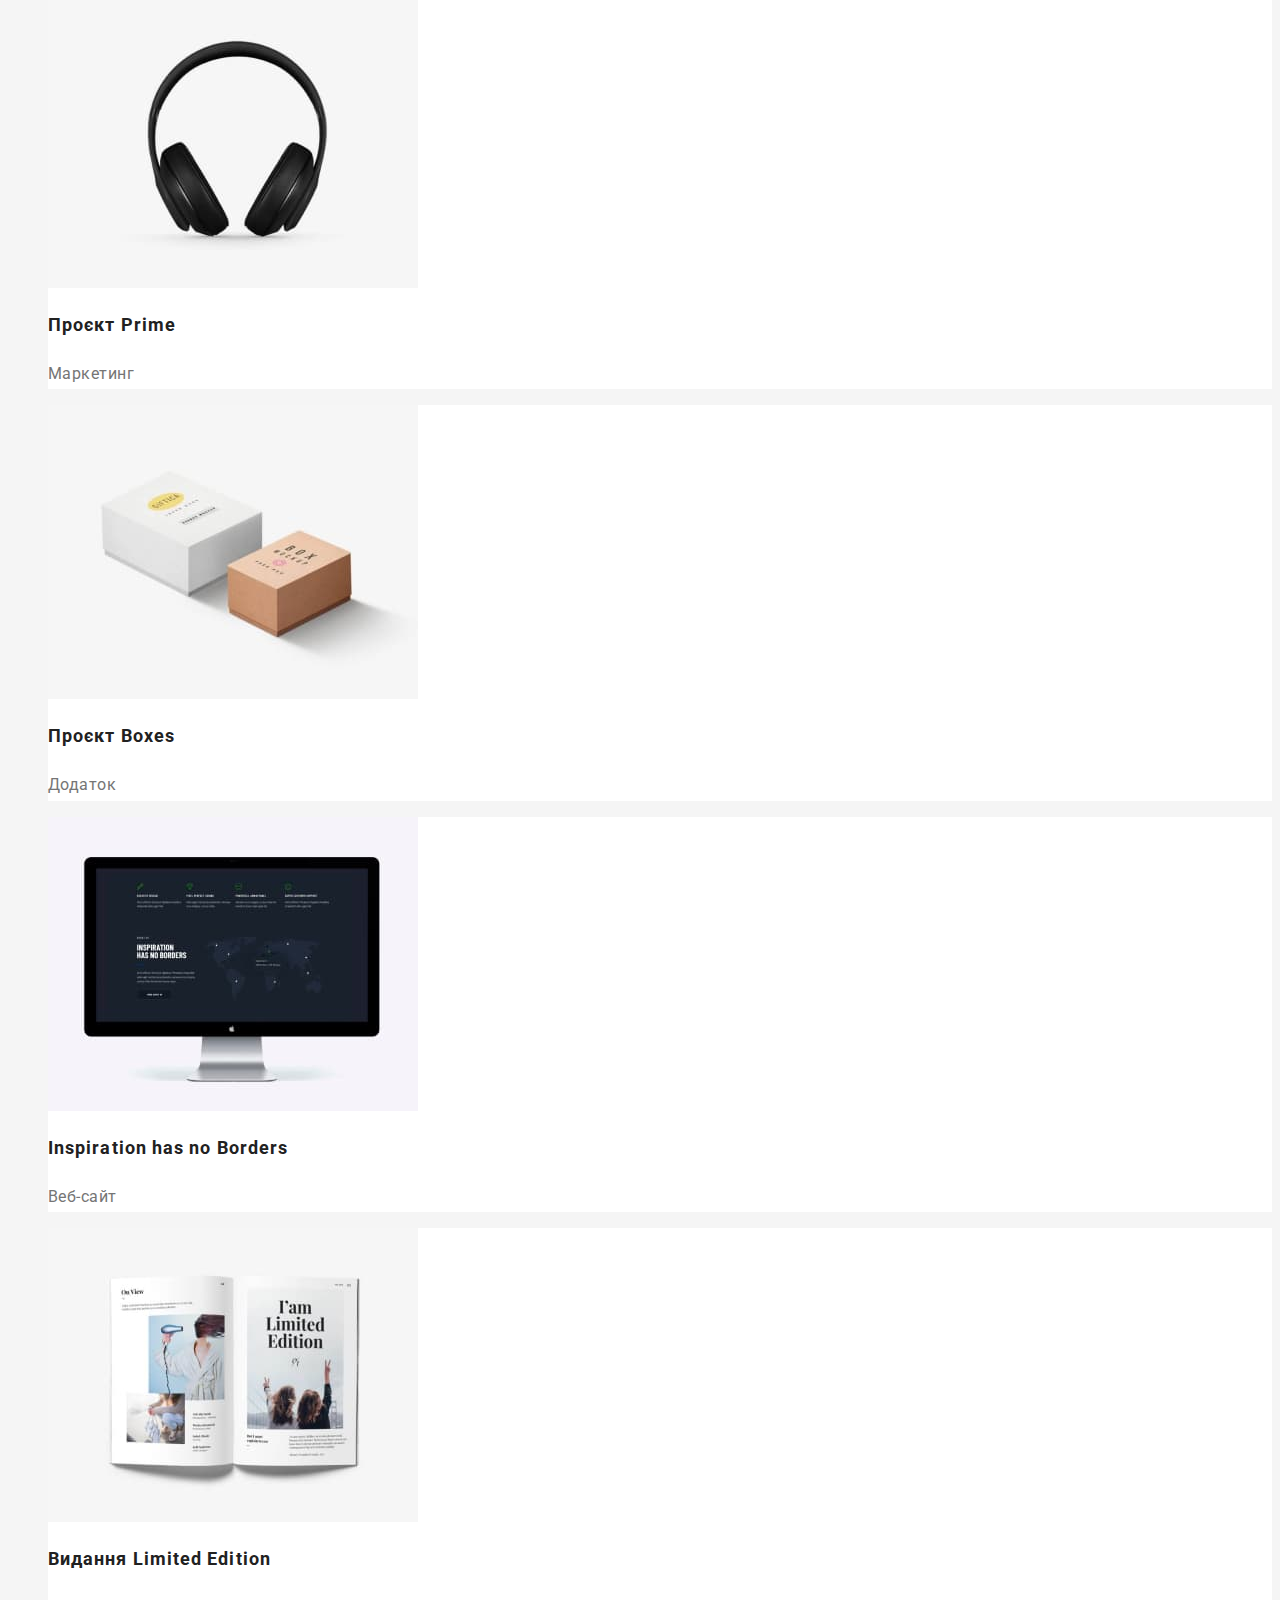
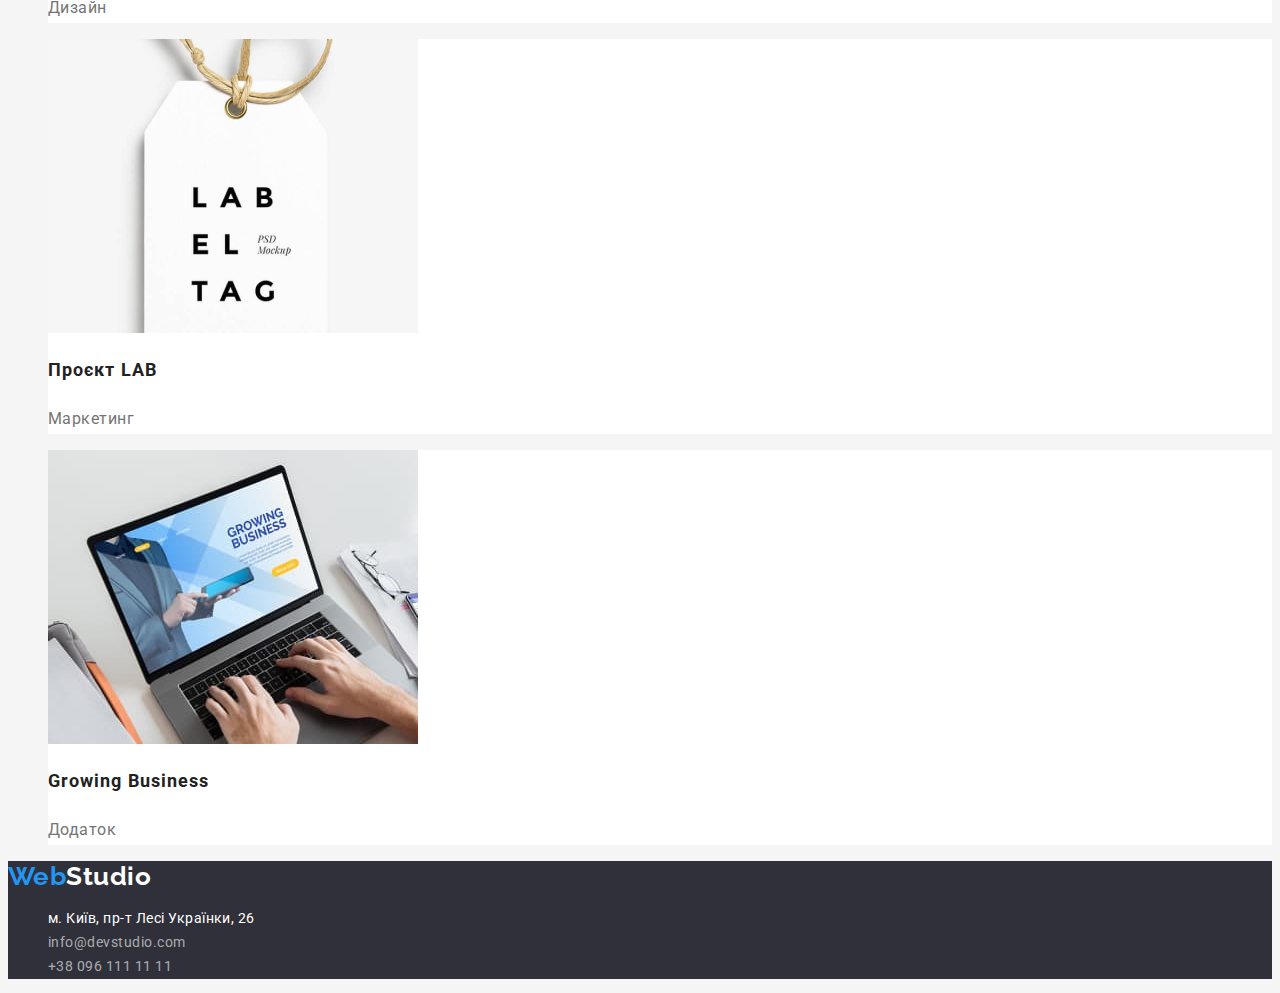
==== commit d6d49b88: "оформлення css" ====
--- a/portfolio.html
+++ b/portfolio.html
@@ -5,6 +5,12 @@
     <meta http-equiv="X-UA-Compatible" content="IE=edge" />
     <meta name="viewport" content="width=device-width, initial-scale=1.0" />
     <title>Portfolio</title>
+    <link rel="preconnect" href="https://fonts.googleapis.com" />
+    <link rel="preconnect" href="https://fonts.gstatic.com" crossorigin />
+    <link
+      href="https://fonts.googleapis.com/css2?family=Raleway:wght@700&family=Roboto:wght@400;500;700;900&display=swap"
+      rel="stylesheet"
+    />
     <link rel="stylesheet" href="./css/styles.css" />
   </head>
   <body>
@@ -13,7 +19,7 @@
         <a href="./index.html" class="logo"><span lang="en">Web</span>Studio</a>
         <ul class="site-nav">
           <li><a href="./index.html">Студія</a></li>
-          <li><a href="#">Портфоліо</a></li>
+          <li><a href="./portfolio.html" class="current">Портфоліо</a></li>
           <li><a href="#">Контакти</a></li>
         </ul>
       </nav>
@@ -41,8 +47,8 @@
                 width="370"
                 height="294"
               />
-              <h2>Технокряк</h2>
-              <p>Веб-сайт</p>
+              <h2 class="portfolio-title">Технокряк</h2>
+              <p class="portfolio-text">Веб-сайт</p>
             </a>
           </li>
           <li class="portfolio-list">
@@ -53,8 +59,8 @@
                 width="370"
                 height="294"
               />
-              <h2>Постер <span lang="en">Orlean vs Golden Star</span></h2>
-              <p>Дизайн</p>
+              <h2 class="portfolio-title">Постер <span lang="en">Orlean vs Golden Star</span></h2>
+              <p class="portfolio-text">Дизайн</p>
             </a>
           </li>
           <li class="portfolio-list">
@@ -65,43 +71,43 @@
                 width="370"
                 height="294"
               />
-              <h2>Ресторан <span lang="en">Seafood</span></h2>
-              <p>Додаток</p>
+              <h2 class="portfolio-title">Ресторан <span lang="en">Seafood</span></h2>
+              <p class="portfolio-text">Додаток</p>
             </a>
           </li>
           <li class="portfolio-list">
             <a href="#" class="portfolio-link">
               <img src="./images/headphones.jpg" alt="навушники" width="370" height="294" />
-              <h2>Проєкт <span lang="en">Prime</span></h2>
-              <p>Маркетинг</p>
+              <h2 class="portfolio-title">Проєкт <span lang="en">Prime</span></h2>
+              <p class="portfolio-text">Маркетинг</p>
             </a>
           </li>
           <li class="portfolio-list">
             <a href="#" class="portfolio-link">
               <img src="./images/box.jpg" alt="дві коробки" width="370" height="294" />
-              <h2>Проєкт <span lang="en">Boxes</span></h2>
-              <p>Додаток</p>
+              <h2 class="portfolio-title">Проєкт <span lang="en">Boxes</span></h2>
+              <p class="portfolio-text">Додаток</p>
             </a>
           </li>
           <li class="portfolio-list">
             <a href="#" class="portfolio-link">
               <img src="./images/monitor.jpg" alt="монітор з відкритим проектом" />
-              <h2><span lang="en">Inspiration has no Borders</span></h2>
-              <p>Веб-сайт</p>
+              <h2 class="portfolio-title"><span lang="en">Inspiration has no Borders</span></h2>
+              <p class="portfolio-text">Веб-сайт</p>
             </a>
           </li>
           <li class="portfolio-list">
             <a href="#" class="portfolio-link">
               <img src="./images/magazine.jpg" alt="журнал" width="370" height="294" />
-              <h2>Видання <span lang="en">Limited Edition</span></h2>
-              <p>Дизайн</p>
+              <h2 class="portfolio-title">Видання <span lang="en">Limited Edition</span></h2>
+              <p class="portfolio-text">Дизайн</p>
             </a>
           </li>
           <li class="portfolio-list">
             <a href="#" class="portfolio-link">
               <img src="./images/tag.jpg" alt="етикетка" width="370" height="294" />
-              <h2>Проєкт <span lang="en">LAB</span></h2>
-              <p>Маркетинг</p>
+              <h2 class="portfolio-title">Проєкт <span lang="en">LAB</span></h2>
+              <p class="portfolio-text">Маркетинг</p>
             </a>
           </li>
           <li class="portfolio-list">
@@ -112,8 +118,8 @@
                 width="370"
                 height="294"
               />
-              <h2><span lang="en">Growing Business</span></h2>
-              <p>Додаток</p>
+              <h2 class="portfolio-title"><span lang="en">Growing Business</span></h2>
+              <p class="portfolio-text">Додаток</p>
             </a>
           </li>
         </ul>
--- a/css/styles.css
+++ b/css/styles.css
@@ -14,7 +14,10 @@
     color: var(--primary-text-color);
 
     background-color: var(--primary-bgr-color);
-  
+    
+    font-family: 'Roboto', sans-serif;
+    font-weight: 400;
+    letter-spacing: 0.03em;
 }
 
 .visually-hidden {
@@ -32,7 +35,9 @@
 
 h1, h2, h3{
     color: var(--title-text-color);
-}
+
+}
+
 
 /*Header*/
 
@@ -44,26 +49,46 @@
 
 .logo{
     color: var(--logo-text);
-    text-decoration: none;
+    
+    font-family: 'Raleway';
+    font-weight: 700;
+        font-size: 26px;
+        line-height: 1.2;
+        text-decoration: none;
+
 }
 
 .logo>span{
     color: var(--accent-color);
 }
+
+
 
 .site-nav,
 .contact, .advanteg-list, .project-list, .team-list,  .portfolio-list, .portfolio-button-list {
     list-style-type: none;
 }
 
+.site-nav a, .contact a{
+    font-weight: 500;
+    font-size: 14px;
+    line-height: 1.33;
+    letter-spacing: 0.02em;
+}
+
 .site-nav a, .portfolio-link {
     text-decoration: none;
     color: var(--title-text-color);
 }
 
+
 .contact a{
     text-decoration: none;
     color: var(--primary-text-color);
+}
+
+ .site-nav .current {
+    color: var(--accent-color);
 }
 
 .site-nav a:hover,
@@ -72,6 +97,8 @@
 .contact a:focus {
     color: var(--accent-color);
 }
+
+
 /*section Hero*/
 
 .hero-section{
@@ -80,27 +107,90 @@
 
 .hero-title{
     color: var(--white-color);
+    font-weight: 900;
+    font-size: 44px;
+    line-height: 1.36;
+    text-align: center;
+    letter-spacing: 0.06em;
+    text-transform: uppercase;
 }
 
 .hero-button{
-
+    background: var(--accent-color);
+    color: var(--white-color);
+    font-family: inherit;
+    letter-spacing: 0.03em;
+    box-shadow: 0px 4px 4px rgba(0, 0, 0, 0.15);
+    border-radius: 4px;
+    cursor: pointer;
+}
+
+.hero-button:hover, .hero-button:focus{
+    background-color: var(--ligth-brg-color);
+    color: var(--title-text-color)
 }
 
 /*Section Наші переваги*/
 
+.advanteg-title{
+    font-weight: 700;
+    font-size: 14px;
+    line-height: 1.4;
+    text-transform: uppercase;
+}
+.advanteg-text{
+    font-size: 14px;
+    line-height: 1.71;
+}
 /*Section Чим ми займаємося*/
+
+.project-title, .team-title{
+    font-weight: 700;
+    font-size: 36px;
+    line-height: 1.16;
+    text-align: center;
+}
 
 /*Section Наша команда*/
 
 .team-section{
     background-color: var(--ligth-brg-color);
+    text-align: center;
+    line-height: 1.19;
 }
 
 .team-list{
     background-color: var(--white-color);
 }
 
+.team-list h3{
+    font-weight: 500;
+    font-size: 16px;
+}
+
+.team-list p{
+    font-size: 16px;    
+}
+
 /*Страница портфоліо*/
+
+.portfolio-button{
+    background: var(--ligth-brg-color);
+    color: var(--title-text-color);
+    font-family: inherit;
+    font-weight: 500;
+    font-size: 16px;
+    line-height: 1.62;
+    text-align: center;
+    letter-spacing: 0.03em;
+    border-radius: 4px;
+    cursor: pointer;
+}
+
+.portfolio-button:hover, .portfolio-button:focus{
+    background-color: var(--accent-color);
+    color: var(--white-color);
+}
 
 .portfolio-list{
     background-color: var(--white-color);
@@ -109,6 +199,19 @@
 .portfolio-link{
     color: var(--primary-text-color);
 }
+
+.portfolio-title{
+    font-weight: 700;
+    font-size: 18px;
+    line-height: 2;
+    letter-spacing: 0.06em;
+}
+
+.portfolio-text {
+    font-size: 16px;
+    line-height: 1.89;
+}
+
 /*footer*/
 
 .footer-page{
@@ -133,6 +236,14 @@
 
 .link-adress>a, .link-contact>a{
     text-decoration: none;
+}
+
+.footer-page,
+.link-adress,
+.link-contact {
+    font-style: normal;
+    font-size: 14px;
+    line-height: 1.71;
 }
 
 .link-adress>a:hover, .link-adress>a:focus,
